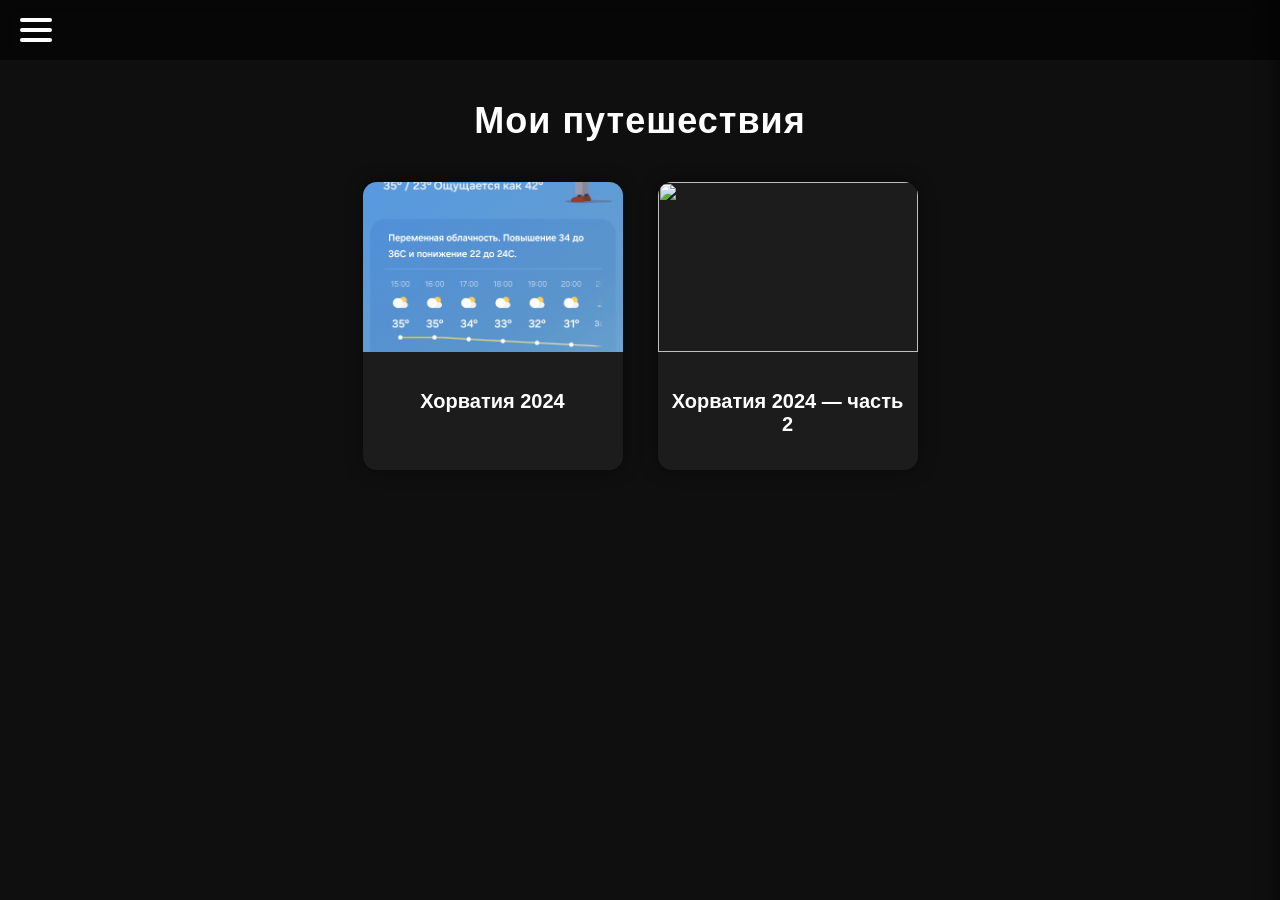
==== index.html @ 4797e6c1 "Update index.html" ====
<!DOCTYPE html>
<html lang="ru">
<head>
<meta charset="UTF-8">
<title>Путешествия</title>

<style>
body {
    margin: 0;
    background: #0f0f0f;
    color: #fff;
    font-family: Arial, sans-serif;
}

/* ===== HEADER ===== */
header {
    position: fixed;
    top: 0;
    width: 100%;
    height: 60px;
    background: rgba(0,0,0,0.6);
    backdrop-filter: blur(6px);
    display: flex;
    align-items: center;
    padding: 0 20px;
    z-index: 1000;
}

/* ===== BURGER ===== */
.burger {
    width: 32px;
    cursor: pointer;
}
.burger span {
    display: block;
    height: 4px;
    background: #fff;
    margin: 6px 0;
    border-radius: 2px;
    transition: 0.3s;
}

/* ===== MENU ===== */
.menu {
    position: fixed;
    top: 0;
    right: -260px;
    width: 260px;
    height: 100%;
    background: #1b1b1b;
    padding-top: 80px;
    transition: 0.4s;
    box-shadow: -4px 0 15px rgba(0,0,0,0.5);
}
.menu.open {
    right: 0;
}

.menu a {
    display: block;
    padding: 15px 25px;
    color: #fff;
    font-size: 18px;
    text-decoration: none;
    border-bottom: 1px solid #2a2a2a;
    transition: 0.3s;
}
.menu a:hover {
    background: #333;
}

/* ===== TITLE ===== */
h1 {
    text-align: center;
    margin-top: 100px;
    font-size: 36px;
    letter-spacing: 1px;
}

/* ===== CARDS ===== */
.cards {
    margin-top: 40px;
    display: flex;
    justify-content: center;
    flex-wrap: wrap;
    gap: 35px;
}

.card {
    width: 260px;
    background: #1c1c1c;
    border-radius: 14px;
    overflow: hidden;
    cursor: pointer;
    transition: 0.3s;
    box-shadow: 0 0 18px rgba(0,0,0,0.45);
}
.card:hover {
    transform: scale(1.06);
    box-shadow: 0 0 25px rgba(0,0,0,0.6);
}

.card img {
    width: 100%;
    height: 170px;
    object-fit: cover;
}

.card p {
    text-align: center;
    padding: 14px;
    font-size: 20px;
    font-weight: bold;
}
</style>
</head>

<body>

<header>
    <div class="burger" id="burger">
        <span></span><span></span><span></span>
    </div>
</header>

<!-- ===== BURGER MENU ===== -->
<div class="menu" id="menu">
    <a href="index.html">2026</a>
    <a href="index.html">2025</a>
    <a href="vse/croatia2024.html">2024</a>
    <a href="index.html">2023</a>
    <a href="index.html">2022</a>
    <a href="index.html">2021</a>
    <a href="index.html">2020</a>
    <a href="index.html">2019</a>
    <a href="index.html">2018</a>
</div>

<h1>Мои путешествия</h1>

<div class="cards">

    <!-- Карточка 1 -->
    <div class="card" onclick="location.href='vse/croatia2024.html'">
        <img src="vse/montenegro/1.jpg">
        <p>Хорватия 2024</p>
    </div>

    <!-- Карточка 2 -->
    <div class="card" onclick="location.href='vse/croatia2024_1.html'">
        <img src="vse/montenegro/2.jpg">
        <p>Хорватия 2024 — часть 2</p>
    </div>

</div>

<script>
const burger = document.getElementById("burger");
const menu = document.getElementById("menu");

burger.onclick = () => {
    menu.classList.toggle("open");
};
</script>

</body>
</html>
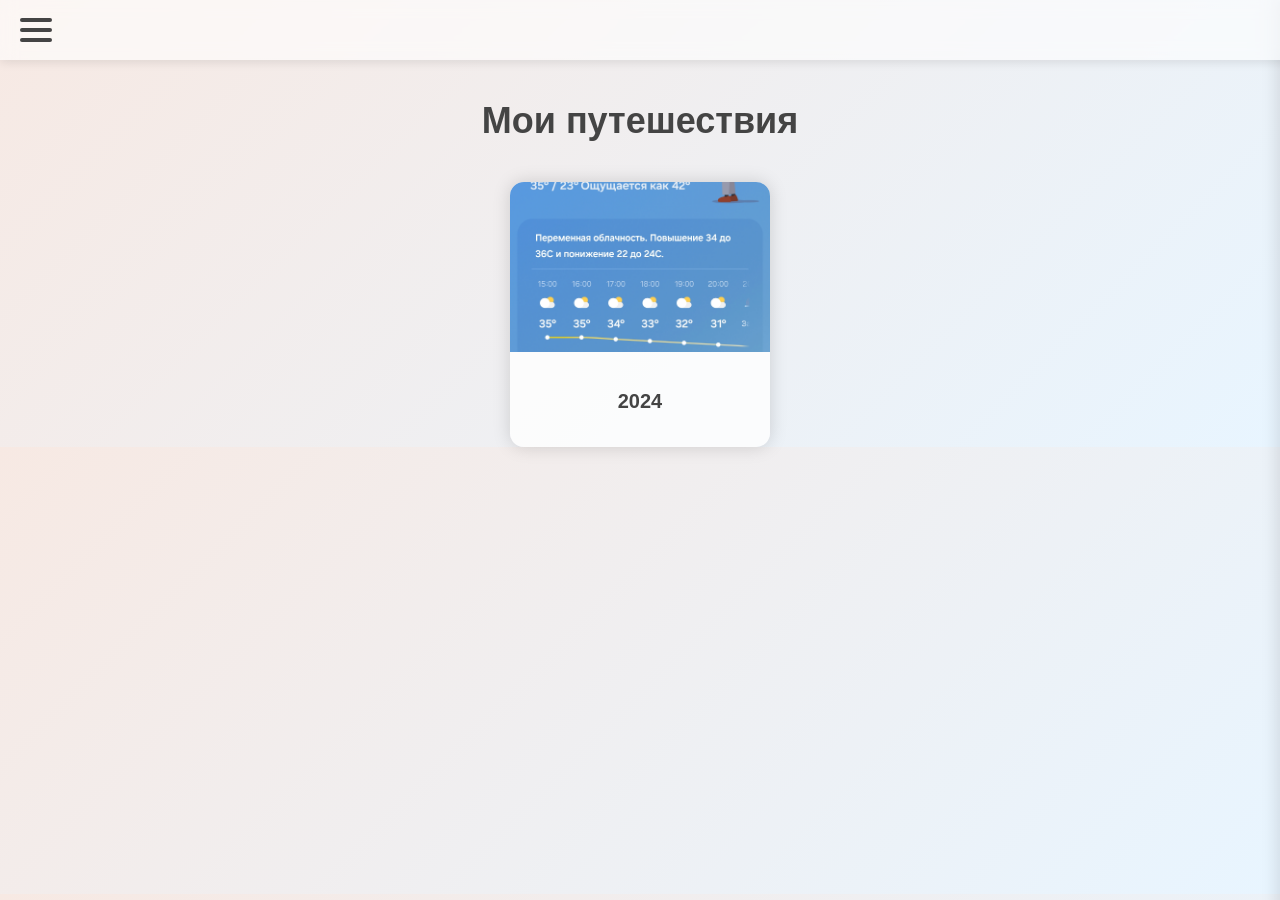
==== commit 2ae9b408: "Update index.html" ====
--- a/index.html
+++ b/index.html
@@ -7,26 +7,27 @@
 <style>
 body {
     margin: 0;
-    background: #0f0f0f;
-    color: #fff;
+    background: linear-gradient(135deg, #f7e9e3, #e8f5ff);
+    color: #333;
     font-family: Arial, sans-serif;
 }
 
-/* ===== HEADER ===== */
+/* HEADER */
 header {
     position: fixed;
     top: 0;
     width: 100%;
     height: 60px;
-    background: rgba(0,0,0,0.6);
-    backdrop-filter: blur(6px);
+    background: rgba(255,255,255,0.6);
+    backdrop-filter: blur(8px);
     display: flex;
     align-items: center;
     padding: 0 20px;
     z-index: 1000;
+    box-shadow: 0 2px 10px rgba(0,0,0,0.1);
 }
 
-/* ===== BURGER ===== */
+/* BURGER */
 .burger {
     width: 32px;
     cursor: pointer;
@@ -34,23 +35,24 @@
 .burger span {
     display: block;
     height: 4px;
-    background: #fff;
+    background: #444;
     margin: 6px 0;
     border-radius: 2px;
     transition: 0.3s;
 }
 
-/* ===== MENU ===== */
+/* MENU */
 .menu {
     position: fixed;
     top: 0;
     right: -260px;
     width: 260px;
     height: 100%;
-    background: #1b1b1b;
+    background: #ffffffdd;
+    backdrop-filter: blur(10px);
     padding-top: 80px;
     transition: 0.4s;
-    box-shadow: -4px 0 15px rgba(0,0,0,0.5);
+    box-shadow: -4px 0 15px rgba(0,0,0,0.1);
 }
 .menu.open {
     right: 0;
@@ -59,25 +61,25 @@
 .menu a {
     display: block;
     padding: 15px 25px;
-    color: #fff;
+    color: #444;
     font-size: 18px;
     text-decoration: none;
-    border-bottom: 1px solid #2a2a2a;
+    border-bottom: 1px solid #eee;
     transition: 0.3s;
 }
 .menu a:hover {
-    background: #333;
+    background: #f0f0f0;
 }
 
-/* ===== TITLE ===== */
+/* TITLE */
 h1 {
     text-align: center;
     margin-top: 100px;
     font-size: 36px;
-    letter-spacing: 1px;
+    color: #444;
 }
 
-/* ===== CARDS ===== */
+/* CARDS */
 .cards {
     margin-top: 40px;
     display: flex;
@@ -88,16 +90,16 @@
 
 .card {
     width: 260px;
-    background: #1c1c1c;
+    background: #ffffffcc;
     border-radius: 14px;
     overflow: hidden;
     cursor: pointer;
     transition: 0.3s;
-    box-shadow: 0 0 18px rgba(0,0,0,0.45);
+    box-shadow: 0 0 18px rgba(0,0,0,0.15);
 }
 .card:hover {
     transform: scale(1.06);
-    box-shadow: 0 0 25px rgba(0,0,0,0.6);
+    box-shadow: 0 0 25px rgba(0,0,0,0.25);
 }
 
 .card img {
@@ -111,6 +113,7 @@
     padding: 14px;
     font-size: 20px;
     font-weight: bold;
+    color: #444;
 }
 </style>
 </head>
@@ -123,11 +126,11 @@
     </div>
 </header>
 
-<!-- ===== BURGER MENU ===== -->
+<!-- BURGER MENU -->
 <div class="menu" id="menu">
     <a href="index.html">2026</a>
     <a href="index.html">2025</a>
-    <a href="vse/croatia2024.html">2024</a>
+    <a href="vse/2024.html">2024</a>
     <a href="index.html">2023</a>
     <a href="index.html">2022</a>
     <a href="index.html">2021</a>
@@ -140,16 +143,10 @@
 
 <div class="cards">
 
-    <!-- Карточка 1 -->
-    <div class="card" onclick="location.href='vse/croatia2024.html'">
+    <!-- Год 2024 -->
+    <div class="card" onclick="location.href='vse/2024.html'">
         <img src="vse/montenegro/1.jpg">
-        <p>Хорватия 2024</p>
-    </div>
-
-    <!-- Карточка 2 -->
-    <div class="card" onclick="location.href='vse/croatia2024_1.html'">
-        <img src="vse/montenegro/2.jpg">
-        <p>Хорватия 2024 — часть 2</p>
+        <p>2024</p>
     </div>
 
 </div>
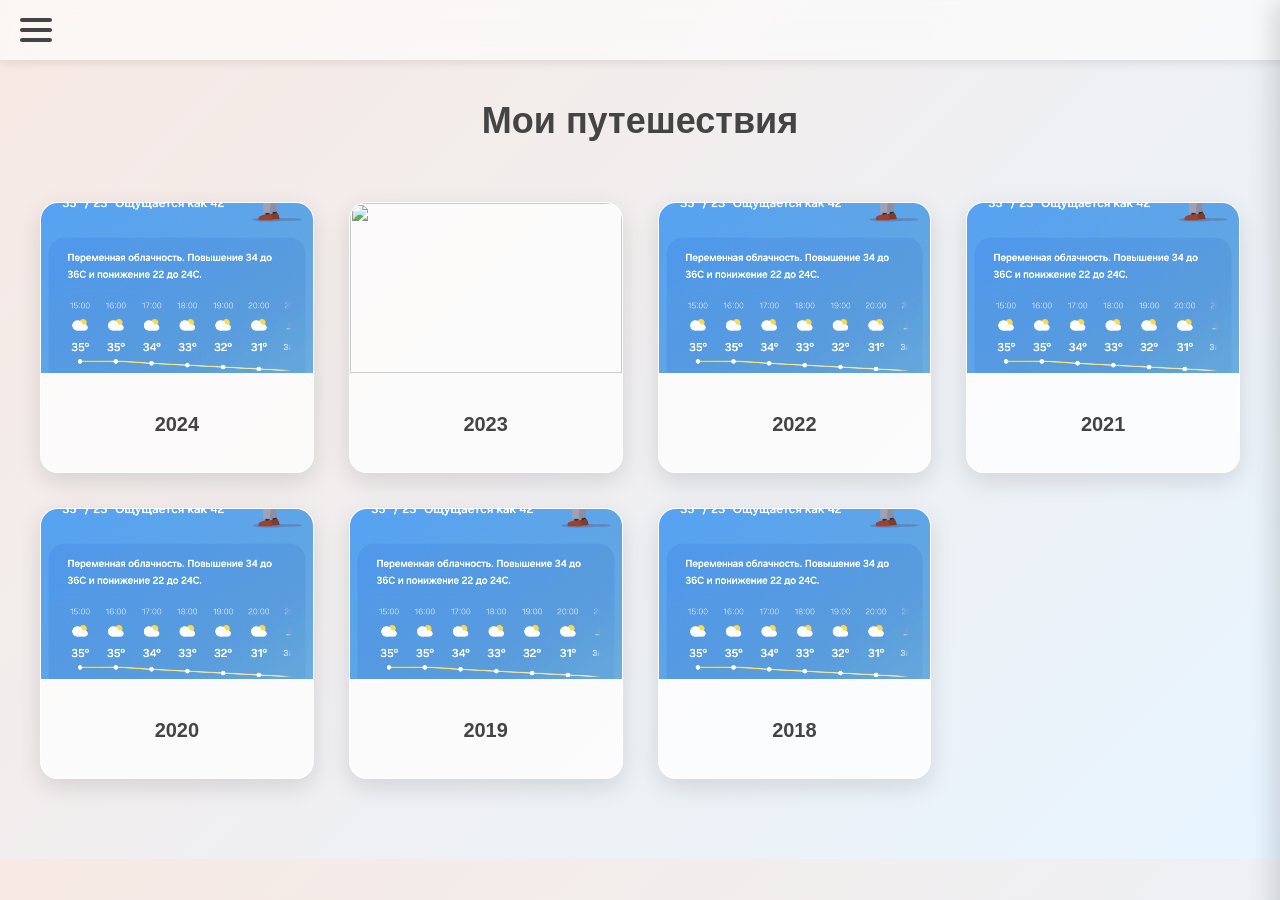
==== commit eff2417d: "Update index.html" ====
--- a/index.html
+++ b/index.html
@@ -11,7 +11,64 @@
     color: #333;
     font-family: Arial, sans-serif;
 }
-
+#password-screen {
+    position: fixed;
+    top: 0;
+    left: 0;
+    width: 100%;
+    height: 100%;
+    background: linear-gradient(135deg, #f7e9e3aa, #e8f5ffaa);
+    backdrop-filter: blur(10px);
+    display: flex;
+    align-items: center;
+    justify-content: center;
+    z-index: 5000;
+}
+/*
+.password-box {
+    background: rgba(255,255,255,0.85);
+    padding: 40px;
+    border-radius: 20px;
+    box-shadow: 0 10px 30px rgba(0,0,0,0.15);
+    text-align: center;
+    width: 300px;
+}
+
+.password-box h2 {
+    margin-bottom: 20px;
+    color: #444;
+}
+
+.password-box input {
+    width: 100%;
+    padding: 12px;
+    border-radius: 10px;
+    border: 1px solid #ccc;
+    margin-bottom: 15px;
+    font-size: 16px;
+}
+
+.password-box button {
+    width: 100%;
+    padding: 12px;
+    background: #ffd9d9;
+    border: none;
+    border-radius: 10px;
+    font-size: 18px;
+    cursor: pointer;
+    transition: 0.3s;
+}
+
+.password-box button:hover {
+    background: #ffc4c4;
+}
+
+#error {
+    color: #d33;
+    margin-top: 10px;
+}
+
+*/
 /* HEADER */
 header {
     position: fixed;
@@ -25,6 +82,27 @@
     padding: 0 20px;
     z-index: 1000;
     box-shadow: 0 2px 10px rgba(0,0,0,0.1);
+    header {
+    z-index: 3000;
+}}
+
+.overlay {
+    position: fixed;
+    top: 0;
+    left: 0;
+    width: 100%;
+    height: 100%;
+    background: rgba(0,0,0,0.25);
+    backdrop-filter: blur(2px);
+    opacity: 0;
+    pointer-events: none;
+    transition: 0.3s;
+    z-index: 2000;
+}
+
+.overlay.show {
+    opacity: 1;
+    pointer-events: auto;
 }
 
 /* BURGER */
@@ -45,31 +123,40 @@
 .menu {
     position: fixed;
     top: 0;
-    right: -260px;
-    width: 260px;
+    right: -300px;
+    width: 300px;
     height: 100%;
-    background: #ffffffdd;
-    backdrop-filter: blur(10px);
-    padding-top: 80px;
-    transition: 0.4s;
-    box-shadow: -4px 0 15px rgba(0,0,0,0.1);
-}
+    background: rgba(255,255,255,0.85);
+    backdrop-filter: blur(14px);
+    padding-top: 100px;
+    transition: 0.45s ease;
+    box-shadow: -6px 0 25px rgba(0,0,0,0.15);
+    z-index: 3000;
+    display: flex;
+    flex-direction: column;
+    gap: 8px;
+}
+
 .menu.open {
     right: 0;
 }
 
 .menu a {
-    display: block;
-    padding: 15px 25px;
+    padding: 16px 30px;
+    font-size: 22px;
+    font-weight: 600;
     color: #444;
-    font-size: 18px;
     text-decoration: none;
-    border-bottom: 1px solid #eee;
+    border-radius: 10px;
     transition: 0.3s;
-}
+    letter-spacing: 0.5px;
+}
+
 .menu a:hover {
-    background: #f0f0f0;
-}
+    background: rgba(255,255,255,0.6);
+    transform: translateX(-6px);
+}
+
 
 /* TITLE */
 h1 {
@@ -82,45 +169,73 @@
 /* CARDS */
 .cards {
     margin-top: 40px;
-    display: flex;
-    justify-content: center;
-    flex-wrap: wrap;
+    display: grid;
+    grid-template-columns: repeat(auto-fit, minmax(240px, 1fr));
     gap: 35px;
+    padding: 20px 40px 80px;
 }
 
 .card {
-    width: 260px;
-    background: #ffffffcc;
-    border-radius: 14px;
+    background: rgba(255,255,255,0.75);
+    border-radius: 18px;
     overflow: hidden;
     cursor: pointer;
-    transition: 0.3s;
-    box-shadow: 0 0 18px rgba(0,0,0,0.15);
-}
+    transition: 0.35s ease;
+    box-shadow: 0 8px 25px rgba(0,0,0,0.12);
+    border: 1px solid rgba(255,255,255,0.9);
+    animation: fadeIn 0.6s ease forwards;
+    opacity: 0;
+}
+
+.card:nth-child(1) { animation-delay: 0.1s; }
+.card:nth-child(2) { animation-delay: 0.2s; }
+.card:nth-child(3) { animation-delay: 0.3s; }
+.card:nth-child(4) { animation-delay: 0.4s; }
+.card:nth-child(5) { animation-delay: 0.5s; }
+.card:nth-child(6) { animation-delay: 0.6s; }
+
+@keyframes fadeIn {
+    from { opacity: 0; transform: translateY(20px); }
+    to   { opacity: 1; transform: translateY(0); }
+}
+
 .card:hover {
-    transform: scale(1.06);
-    box-shadow: 0 0 25px rgba(0,0,0,0.25);
+    transform: translateY(-8px) scale(1.04);
+    box-shadow: 0 12px 35px rgba(0,0,0,0.18);
 }
 
 .card img {
     width: 100%;
     height: 170px;
     object-fit: cover;
+    filter: brightness(1.05) saturate(1.1);
 }
 
 .card p {
     text-align: center;
-    padding: 14px;
+    padding: 16px;
     font-size: 20px;
     font-weight: bold;
     color: #444;
 }
+
+
 </style>
 </head>
 
 <body>
-
+<!-- <div id="password-screen">
+    <div class="password-box">
+        <h2>Введите пароль</h2>
+        <input type="password" id="passInput" placeholder="Пароль">
+        <button onclick="checkPass()">Войти</button>
+        <p id="error"></p>
+    </div>
+</div>
+> -->
 <header>
+    <div class="overlay" id="overlay"></div>
+
     <div class="burger" id="burger">
         <span></span><span></span><span></span>
     </div>
@@ -130,8 +245,8 @@
 <div class="menu" id="menu">
     <a href="index.html">2026</a>
     <a href="index.html">2025</a>
-    <a href="vse/2024.html">2024</a>
-    <a href="index.html">2023</a>
+    <a href="vse/croatia2024.html">2024</a>
+    <a href="vse2023/years2023.html">2023</a>
     <a href="index.html">2022</a>
     <a href="index.html">2021</a>
     <a href="index.html">2020</a>
@@ -144,21 +259,82 @@
 <div class="cards">
 
     <!-- Год 2024 -->
-    <div class="card" onclick="location.href='vse/2024.html'">
+    <div class="card" onclick="location.href='vse/croatia2024.html'">
         <img src="vse/montenegro/1.jpg">
         <p>2024</p>
     </div>
 
+    <!-- Год 2023 -->
+    <div class="card" onclick="location.href='vse2023/year2023.html'">
+        <img src="vse2023/turkieyOnlyTwo/1.jpg">
+        <p>2023</p>
+    </div>
+
+    <!-- Год 2022 -->
+    <div class="card" onclick="location.href='vse/2022.html'">
+        <img src="vse/montenegro/1.jpg">
+        <p>2022</p>
+    </div>
+
+    <!-- Год 2021 -->
+    <div class="card" onclick="location.href='vse/2021.html'">
+        <img src="vse/montenegro/1.jpg">
+        <p>2021</p>
+    </div>
+
+    <!-- Год 2020 -->
+    <div class="card" onclick="location.href='vse/2020.html'">
+        <img src="vse/montenegro/1.jpg">
+        <p>2020</p>
+    </div>
+
+    <!-- Год 2019 -->
+    <div class="card" onclick="location.href='vse/2019.html'">
+        <img src="vse/montenegro/1.jpg">
+        <p>2019</p>
+    </div>
+
+    <!-- Год 2018 -->
+    <div class="card" onclick="location.href='vse/2018.html'">
+        <img src="vse/montenegro/1.jpg">
+        <p>2018</p>
+    </div>
+
 </div>
 
+
+
+</div>
 <script>
 const burger = document.getElementById("burger");
 const menu = document.getElementById("menu");
+const overlay = document.getElementById("overlay");
 
 burger.onclick = () => {
     menu.classList.toggle("open");
+    overlay.classList.toggle("show");
 };
+
+overlay.onclick = () => {
+    menu.classList.remove("open");
+    overlay.classList.remove("show");
+};
+/*
+
+function checkPass() {
+    const correct = "1234"; // ← ТВОЙ ПАРОЛЬ
+    const input = document.getElementById("passInput").value;
+
+    if (input === correct) {
+        document.getElementById("password-screen").style.display = "none";
+    } else {
+        document.getElementById("error").innerText = "Неверный пароль";
+    }
+}
+*/
 </script>
+
+
 
 </body>
 </html>
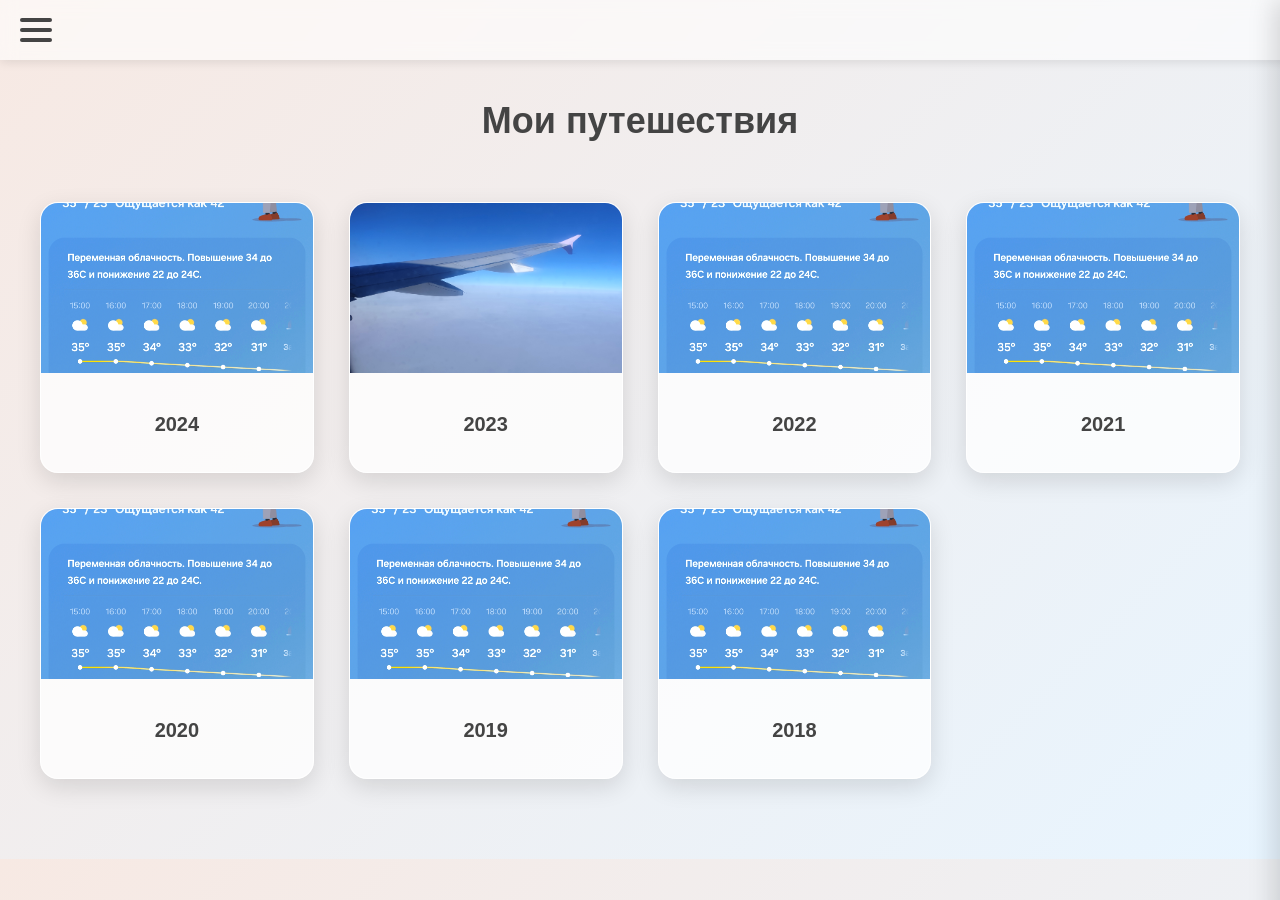
==== commit 9e5ae50c: "Update index.html" ====
--- a/index.html
+++ b/index.html
@@ -265,7 +265,7 @@
     </div>
 
     <!-- Год 2023 -->
-    <div class="card" onclick="location.href='vse2023/year2023.html'">
+    <div class="card" onclick="location.href='vse2023/years2023.html'">
         <img src="vse2023/turkieyOnlyTwo/1.jpg">
         <p>2023</p>
     </div>
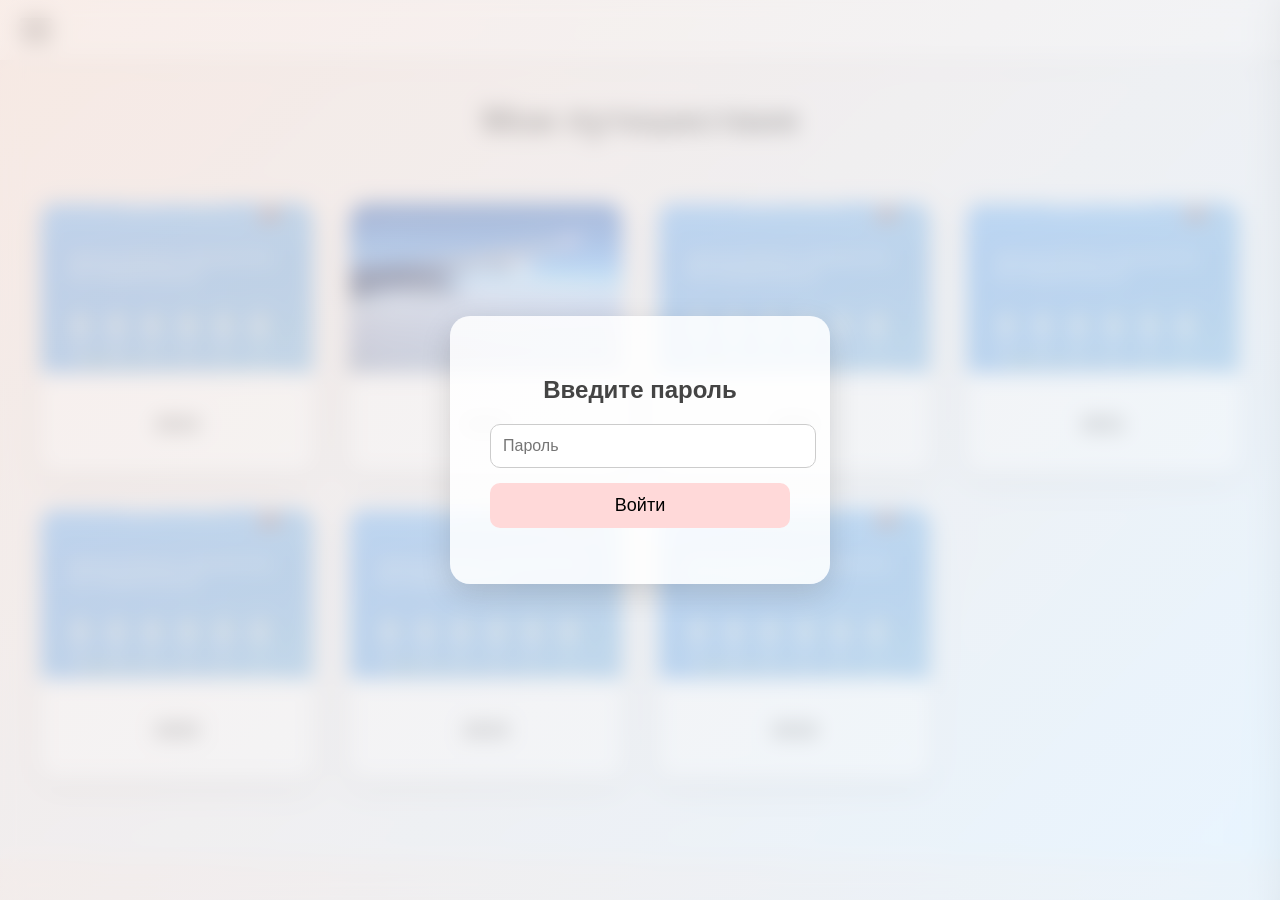
==== commit 06e75342: "Update index.html" ====
--- a/index.html
+++ b/index.html
@@ -24,7 +24,7 @@
     justify-content: center;
     z-index: 5000;
 }
-/*
+
 .password-box {
     background: rgba(255,255,255,0.85);
     padding: 40px;
@@ -68,7 +68,7 @@
     margin-top: 10px;
 }
 
-*/
+
 /* HEADER */
 header {
     position: fixed;
@@ -224,7 +224,7 @@
 </head>
 
 <body>
-<!-- <div id="password-screen">
+<div id="password-screen">
     <div class="password-box">
         <h2>Введите пароль</h2>
         <input type="password" id="passInput" placeholder="Пароль">
@@ -232,7 +232,7 @@
         <p id="error"></p>
     </div>
 </div>
-> -->
+
 <header>
     <div class="overlay" id="overlay"></div>
 
@@ -319,10 +319,10 @@
     menu.classList.remove("open");
     overlay.classList.remove("show");
 };
-/*
+
 
 function checkPass() {
-    const correct = "1234"; // ← ТВОЙ ПАРОЛЬ
+    const correct = "159753"; // ← ТВОЙ ПАРОЛЬ
     const input = document.getElementById("passInput").value;
 
     if (input === correct) {
@@ -331,7 +331,7 @@
         document.getElementById("error").innerText = "Неверный пароль";
     }
 }
-*/
+
 </script>
 
 
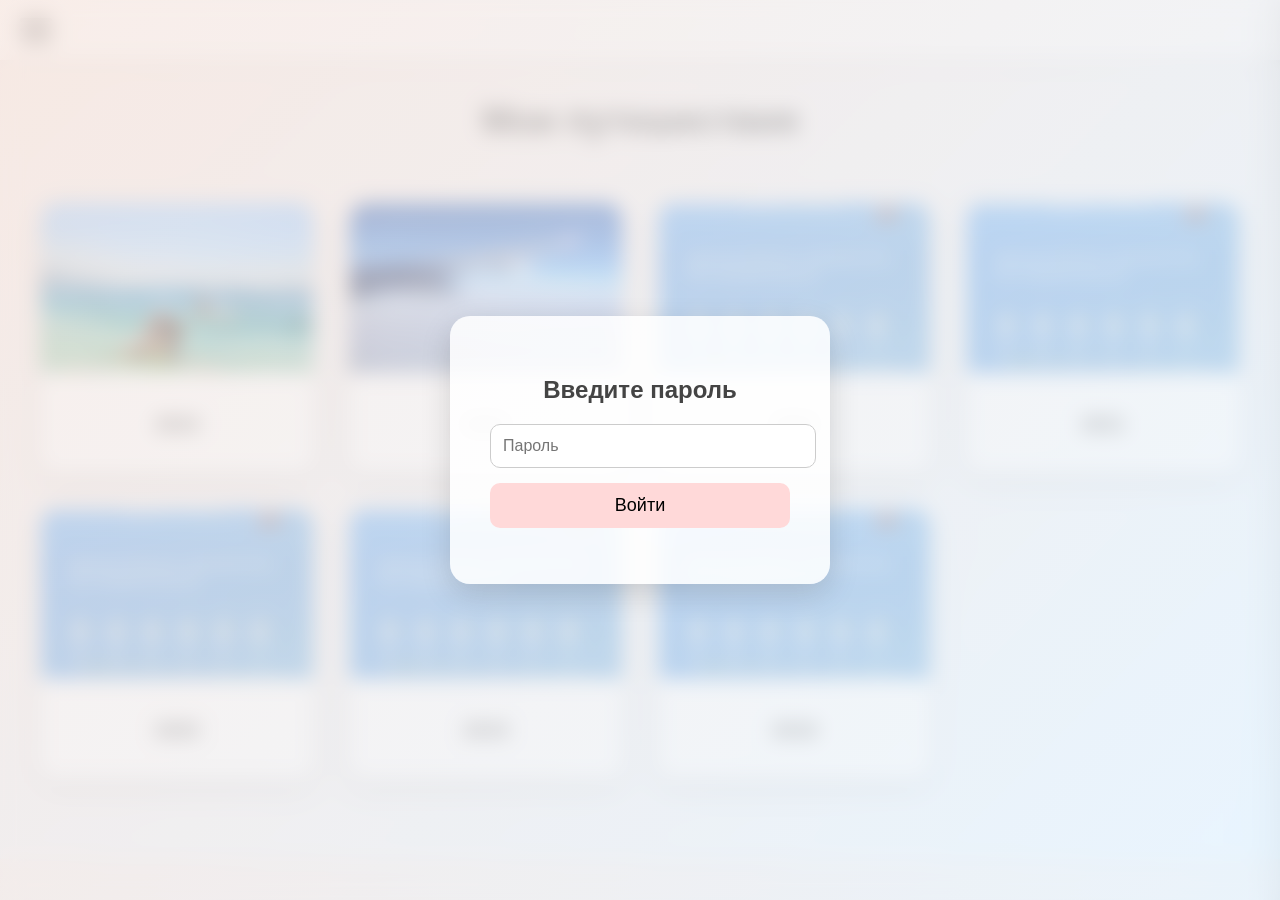
==== commit 56ec69dd: "Update index.html" ====
--- a/index.html
+++ b/index.html
@@ -224,7 +224,7 @@
 </head>
 
 <body>
-<div id="password-screen">
+ <div id="password-screen">
     <div class="password-box">
         <h2>Введите пароль</h2>
         <input type="password" id="passInput" placeholder="Пароль">
@@ -260,7 +260,7 @@
 
     <!-- Год 2024 -->
     <div class="card" onclick="location.href='vse/croatia2024.html'">
-        <img src="vse/montenegro/1.jpg">
+        <img src="vse/montenegro/2.jpg">
         <p>2024</p>
     </div>
 
@@ -331,6 +331,11 @@
         document.getElementById("error").innerText = "Неверный пароль";
     }
 }
+document.getElementById("passInput").addEventListener("keydown", function(e) {
+    if (e.key === "Enter") {
+        checkPass();
+    }
+});
 
 </script>
 
